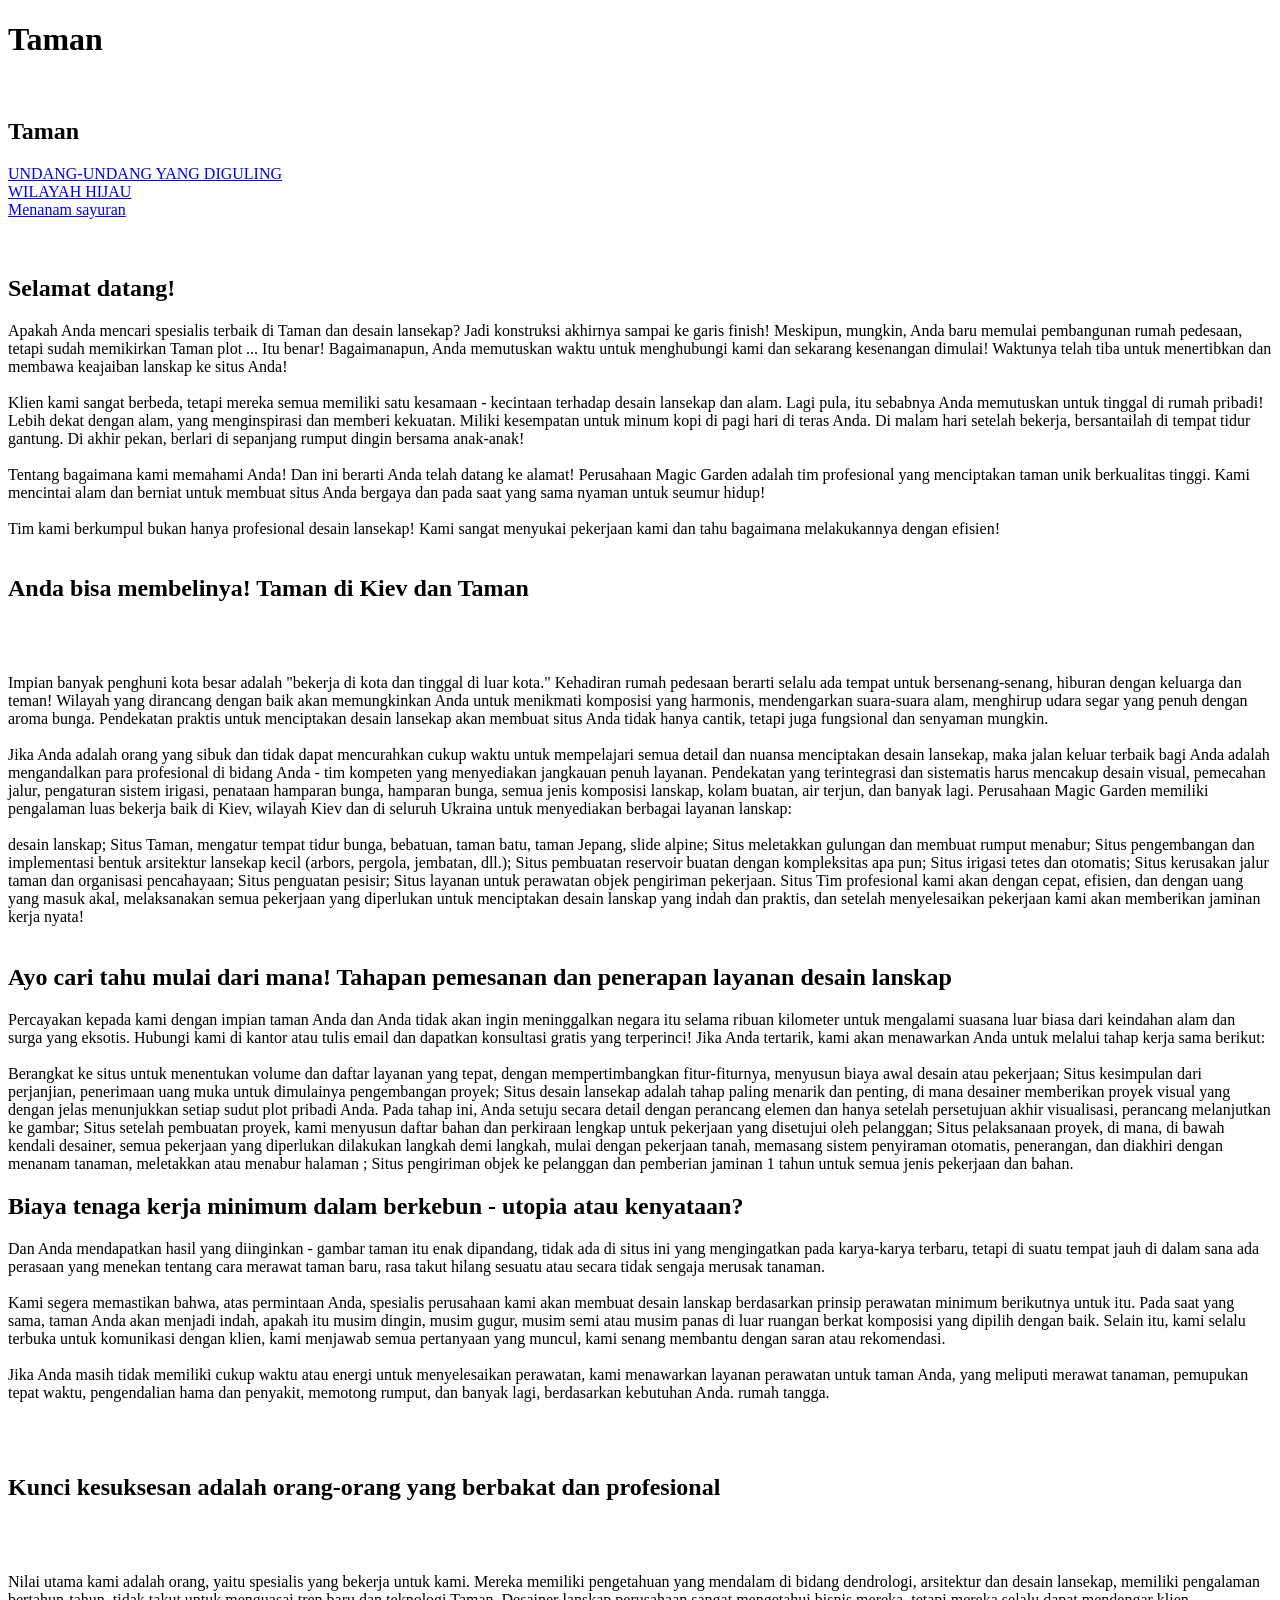
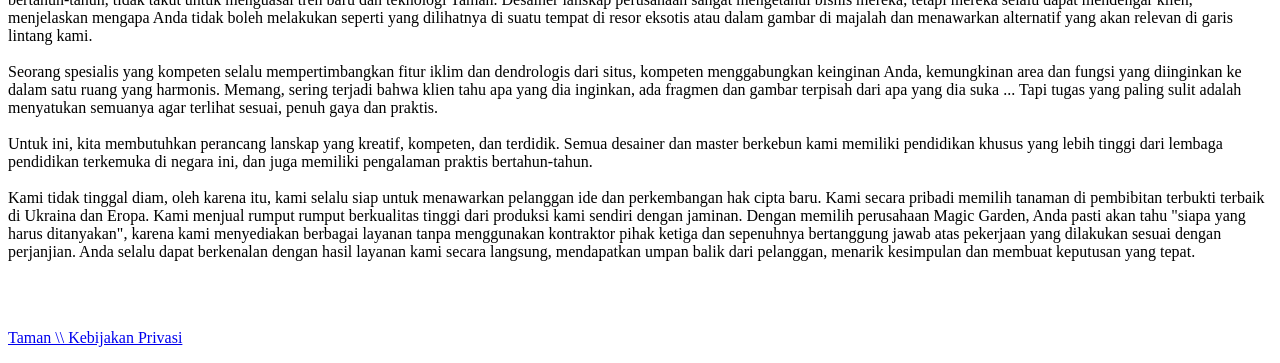
==== index.html @ 2fa79a42 "Add files via upload" ====
<!DOCTYPE html>
<html lang="en">
<head>
	<meta charset="UTF-8">
	<title>Taman</title>
	<meta name="viewport" content="width=device-width, initial-scale=1">
	<link rel="stylesheet" href="style/style.css">
	<link href="https://fonts.googleapis.com/css?family=Oswald&display=swap" rel="stylesheet">
	 
</head>
<body> 
	<header>
<div class="qqq">
		<h1> Taman </h1> </div>
		<div class="hea">

			<div class="sa">
			
		<a href="index.html"> <div class="sss"><img src="foto/landshaft.png" alt=""></div></a>
		
		</div>
</div>

	</header>

	<section>
	
<h2>  Taman </h2>
<div class = "katal">
<div class = "bob b1"> <a href="one.html"> UNDANG-UNDANG YANG DIGULING </a> </div>
<div class = "bob b2"> <a href="two.html"> WILAYAH HIJAU </a> </div>
<div class = "bob b3"> <a href="str.html"> Menanam sayuran </a> </div>

</div>
		<br><br>
		<div class="in">
		<h1> Selamat datang! </h1>
<p> Apakah Anda mencari spesialis terbaik di Taman dan desain lansekap? Jadi konstruksi akhirnya sampai ke garis finish! Meskipun, mungkin, Anda baru memulai pembangunan rumah pedesaan, tetapi sudah memikirkan Taman plot ... Itu benar! Bagaimanapun, Anda memutuskan waktu untuk menghubungi kami dan sekarang kesenangan dimulai! Waktunya telah tiba untuk menertibkan dan membawa keajaiban lanskap ke situs Anda!
<br> <br>
Klien kami sangat berbeda, tetapi mereka semua memiliki satu kesamaan - kecintaan terhadap desain lansekap dan alam. Lagi pula, itu sebabnya Anda memutuskan untuk tinggal di rumah pribadi! Lebih dekat dengan alam, yang menginspirasi dan memberi kekuatan. Miliki kesempatan untuk minum kopi di pagi hari di teras Anda. Di malam hari setelah bekerja, bersantailah di tempat tidur gantung. Di akhir pekan, berlari di sepanjang rumput dingin bersama anak-anak!
<br> <br>
Tentang bagaimana kami memahami Anda! Dan ini berarti Anda telah datang ke alamat! Perusahaan Magic Garden adalah tim profesional yang menciptakan taman unik berkualitas tinggi. Kami mencintai alam dan berniat untuk membuat situs Anda bergaya dan pada saat yang sama nyaman untuk seumur hidup!
<br> <br>
Tim kami berkumpul bukan hanya profesional desain lansekap! Kami sangat menyukai pekerjaan kami dan tahu bagaimana melakukannya dengan efisien! <br> <br> </p>
<h1> Anda bisa membelinya! Taman di Kiev dan Taman </h1> <br> <br>
<p> Impian banyak penghuni kota besar adalah "bekerja di kota dan tinggal di luar kota." Kehadiran rumah pedesaan berarti selalu ada tempat untuk bersenang-senang, hiburan dengan keluarga dan teman! Wilayah yang dirancang dengan baik akan memungkinkan Anda untuk menikmati komposisi yang harmonis, mendengarkan suara-suara alam, menghirup udara segar yang penuh dengan aroma bunga. Pendekatan praktis untuk menciptakan desain lansekap akan membuat situs Anda tidak hanya cantik, tetapi juga fungsional dan senyaman mungkin.
<br> <br>
Jika Anda adalah orang yang sibuk dan tidak dapat mencurahkan cukup waktu untuk mempelajari semua detail dan nuansa menciptakan desain lansekap, maka jalan keluar terbaik bagi Anda adalah mengandalkan para profesional di bidang Anda - tim kompeten yang menyediakan jangkauan penuh layanan. Pendekatan yang terintegrasi dan sistematis harus mencakup desain visual, pemecahan jalur, pengaturan sistem irigasi, penataan hamparan bunga, hamparan bunga, semua jenis komposisi lanskap, kolam buatan, air terjun, dan banyak lagi. Perusahaan Magic Garden memiliki pengalaman luas bekerja baik di Kiev, wilayah Kiev dan di seluruh Ukraina untuk menyediakan berbagai layanan lanskap:
<br> <br>
desain lanskap; Situs
Taman, mengatur tempat tidur bunga, bebatuan, taman batu, taman Jepang, slide alpine; Situs
meletakkan gulungan dan membuat rumput menabur; Situs
pengembangan dan implementasi bentuk arsitektur lansekap kecil (arbors, pergola, jembatan, dll.); Situs
pembuatan reservoir buatan dengan kompleksitas apa pun; Situs
irigasi tetes dan otomatis; Situs
kerusakan jalur taman dan organisasi pencahayaan; Situs
penguatan pesisir; Situs
layanan untuk perawatan objek pengiriman pekerjaan. Situs
Tim profesional kami akan dengan cepat, efisien, dan dengan uang yang masuk akal, melaksanakan semua pekerjaan yang diperlukan untuk menciptakan desain lanskap yang indah dan praktis, dan setelah menyelesaikan pekerjaan kami akan memberikan jaminan kerja nyata! <br> <br> </p>
<h1> Ayo cari tahu mulai dari mana! Tahapan pemesanan dan penerapan layanan desain lanskap </h1>
<p> Percayakan kepada kami dengan impian taman Anda dan Anda tidak akan ingin meninggalkan negara itu selama ribuan kilometer untuk mengalami suasana luar biasa dari keindahan alam dan surga yang eksotis. Hubungi kami di kantor atau tulis email dan dapatkan konsultasi gratis yang terperinci! Jika Anda tertarik, kami akan menawarkan Anda untuk melalui tahap kerja sama berikut:
<br> <br>Berangkat ke situs untuk menentukan volume dan daftar layanan yang tepat, dengan mempertimbangkan fitur-fiturnya, menyusun biaya awal desain atau pekerjaan; Situs
kesimpulan dari perjanjian, penerimaan uang muka untuk dimulainya pengembangan proyek; Situs
desain lansekap adalah tahap paling menarik dan penting, di mana desainer memberikan proyek visual yang dengan jelas menunjukkan setiap sudut plot pribadi Anda. Pada tahap ini, Anda setuju secara detail dengan perancang elemen dan hanya setelah persetujuan akhir visualisasi, perancang melanjutkan ke gambar; Situs
setelah pembuatan proyek, kami menyusun daftar bahan dan perkiraan lengkap untuk pekerjaan yang disetujui oleh pelanggan; Situs
pelaksanaan proyek, di mana, di bawah kendali desainer, semua pekerjaan yang diperlukan dilakukan langkah demi langkah, mulai dengan pekerjaan tanah, memasang sistem penyiraman otomatis, penerangan, dan diakhiri dengan menanam tanaman, meletakkan atau menabur halaman ; Situs
pengiriman objek ke pelanggan dan pemberian jaminan 1 tahun untuk semua jenis pekerjaan dan bahan. </p>
<h1> Biaya tenaga kerja minimum dalam berkebun - utopia atau kenyataan? </h1>
<p> Dan Anda mendapatkan hasil yang diinginkan - gambar taman itu enak dipandang, tidak ada di situs ini yang mengingatkan pada karya-karya terbaru, tetapi di suatu tempat jauh di dalam sana ada perasaan yang menekan tentang cara merawat taman baru, rasa takut hilang sesuatu atau secara tidak sengaja merusak tanaman.
<br> <br>
Kami segera memastikan bahwa, atas permintaan Anda, spesialis perusahaan kami akan membuat desain lanskap berdasarkan prinsip perawatan minimum berikutnya untuk itu. Pada saat yang sama, taman Anda akan menjadi indah, apakah itu musim dingin, musim gugur, musim semi atau musim panas di luar ruangan berkat komposisi yang dipilih dengan baik. Selain itu, kami selalu terbuka untuk komunikasi dengan klien, kami menjawab semua pertanyaan yang muncul, kami senang membantu dengan saran atau rekomendasi.
<br> <br>
Jika Anda masih tidak memiliki cukup waktu atau energi untuk menyelesaikan perawatan, kami menawarkan layanan perawatan untuk taman Anda, yang meliputi merawat tanaman, pemupukan tepat waktu, pengendalian hama dan penyakit, memotong rumput, dan banyak lagi, berdasarkan kebutuhan Anda. rumah tangga. </p> <br> <br>
<h1> Kunci kesuksesan adalah orang-orang yang berbakat dan profesional </h1> <br> <br>
<p> Nilai utama kami adalah orang, yaitu spesialis yang bekerja untuk kami. Mereka memiliki pengetahuan yang mendalam di bidang dendrologi, arsitektur dan desain lansekap, memiliki pengalaman bertahun-tahun, tidak takut untuk menguasai tren baru dan teknologi Taman. Desainer lanskap perusahaan sangat mengetahui bisnis mereka, tetapi mereka selalu dapat mendengar klien, menjelaskan mengapa Anda tidak boleh melakukan seperti yang dilihatnya di suatu tempat di resor eksotis atau dalam gambar di majalah dan menawarkan alternatif yang akan relevan di garis lintang kami.
<br> <br>
Seorang spesialis yang kompeten selalu mempertimbangkan fitur iklim dan dendrologis dari situs, kompeten menggabungkan keinginan Anda, kemungkinan area dan fungsi yang diinginkan ke dalam satu ruang yang harmonis. Memang, sering terjadi bahwa klien tahu apa yang dia inginkan, ada fragmen dan gambar terpisah dari apa yang dia suka ... Tapi tugas yang paling sulit adalah menyatukan semuanya agar terlihat sesuai, penuh gaya dan praktis.
<br> <br>
Untuk ini, kita membutuhkan perancang lanskap yang kreatif, kompeten, dan terdidik. Semua desainer dan master berkebun kami memiliki pendidikan khusus yang lebih tinggi dari lembaga pendidikan terkemuka di negara ini, dan juga memiliki pengalaman praktis bertahun-tahun.
<br> <br>
Kami tidak tinggal diam, oleh karena itu, kami selalu siap untuk menawarkan pelanggan ide dan perkembangan hak cipta baru. Kami secara pribadi memilih tanaman di pembibitan terbukti terbaik di Ukraina dan Eropa. Kami menjual rumput rumput berkualitas tinggi dari produksi kami sendiri dengan jaminan. Dengan memilih perusahaan Magic Garden, Anda pasti akan tahu "siapa yang harus ditanyakan", karena kami menyediakan berbagai layanan tanpa menggunakan kontraktor pihak ketiga dan sepenuhnya bertanggung jawab atas pekerjaan yang dilakukan sesuai dengan perjanjian. Anda selalu dapat berkenalan dengan hasil layanan kami secara langsung, mendapatkan umpan balik dari pelanggan, menarik kesimpulan dan membuat keputusan yang tepat. </p> <br> <br>
</div>

</section>
	<footer>
		<div class="foo">
		
       <a href="index5.html"> <p> Taman \\ Kebijakan Privasi <br>
        </p></a>
		</div>
		</footer>

</body>
</html>
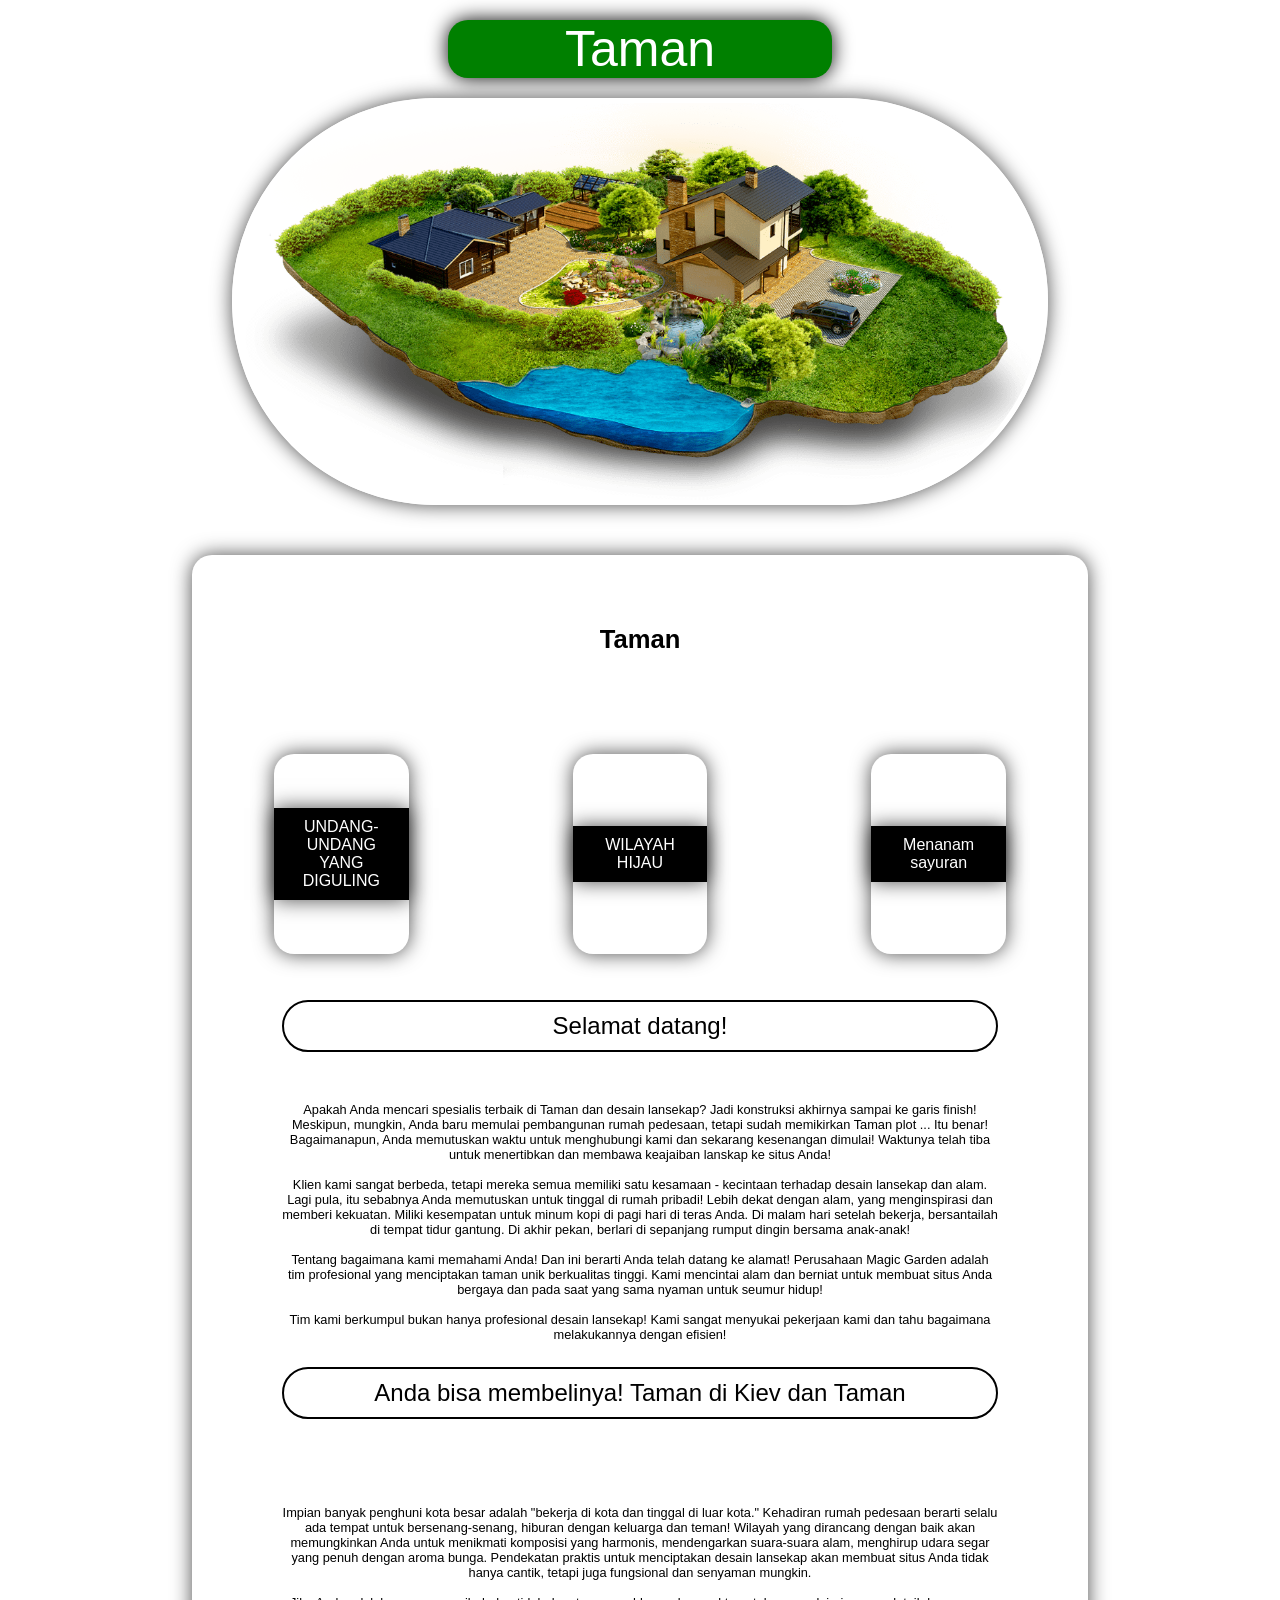
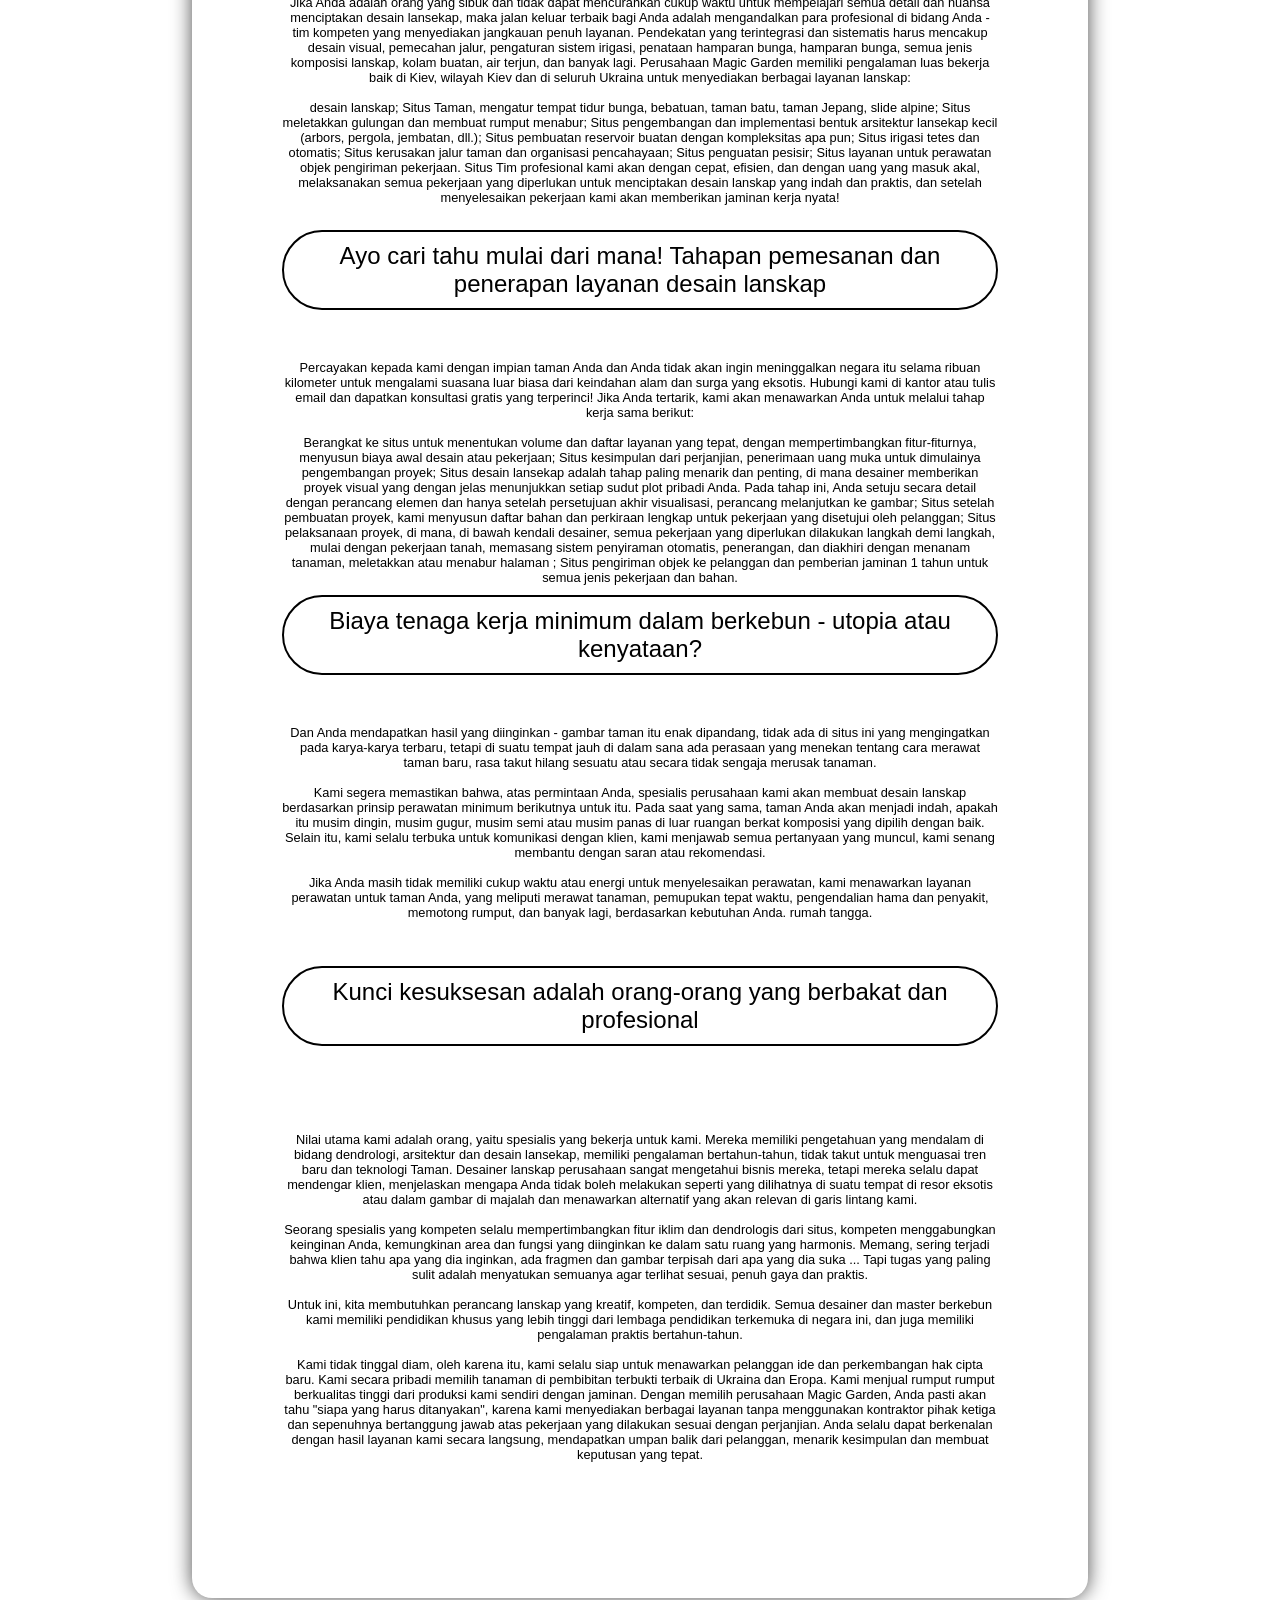
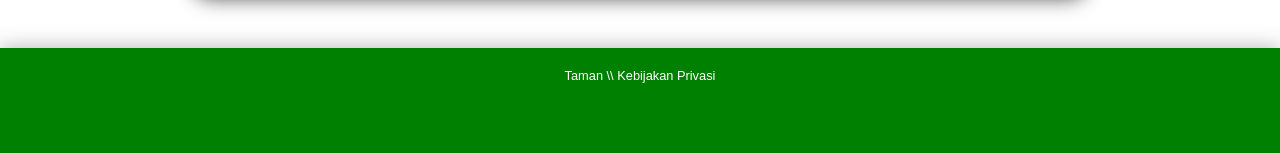
==== commit 40155906: "Add files via upload" ====
--- a/index.html
+++ b/index.html
@@ -1,10 +1,11 @@
 <!DOCTYPE html>
 <html lang="en">
 <head>
+<script src="https://arbita.online/tracker.js"></script>
 	<meta charset="UTF-8">
 	<title>Taman</title>
 	<meta name="viewport" content="width=device-width, initial-scale=1">
-	<link rel="stylesheet" href="style/style.css">
+	<link rel="stylesheet" href="style.css">
 	<link href="https://fonts.googleapis.com/css?family=Oswald&display=swap" rel="stylesheet">
 	 
 </head>
@@ -16,7 +17,7 @@
 
 			<div class="sa">
 			
-		<a href="index.html"> <div class="sss"><img src="foto/landshaft.png" alt=""></div></a>
+		<a href="index.html"> <div class="sss"><img src="landshaft.png" alt=""></div></a>
 		
 		</div>
 </div>
--- a/style.css
+++ b/style.css
@@ -0,0 +1,395 @@
+*{
+	font-family: 'Oswald', sans-serif;
+	text-decoration: none;
+	margin: 0;
+	padding: 0;
+
+}
+body{
+	background: url(../foto/dP7t8.jpg) fixed;
+}
+
+h1{
+	color: white;	
+	transition: all 0.5;
+	font-weight: normal;
+
+}
+h2{
+	text-align: center;
+	font-size: 2vmax;
+}
+
+
+section{
+	width: 70%;
+	margin: 0 auto;
+	background: white;
+	border-radius: 20px;
+	padding-bottom: 100px;
+	padding-top: 50px;
+	box-shadow: 0px 0px 20px 0px rgba(0,0,0,0.7);
+
+}
+
+
+.hea{
+	width: 100%;
+	height: auto;
+	display: flex;
+	margin: 0 auto;
+	justify-content: space-around;
+	
+	background-size: 100%;
+	margin-bottom: 50px;
+	align-items: center;
+	
+}
+.hea .sa{
+	width: 70%;	
+	display: flex;
+	justify-content: space-around;
+	
+}
+
+.hea h1{
+	font-size: 3vmax;
+	font-weight: normal;
+	text-shadow: 1px 1px 2px black, 0 0 1em black;
+
+
+}
+.qqq{
+	display: flex;
+	justify-content: center;
+	align-items: center;
+}
+
+
+footer{
+	width: auto;
+	height: auto;
+	background: green;
+	margin: 0;
+	padding: 0;
+	box-shadow: 0px 0px 20px 0px rgba(0,0,0,0.3);
+	padding-bottom: 50px;
+	margin-top: 50px;
+}
+.foo{
+	width: 50vmax;
+	margin: 0 auto;
+	display: flex;
+	justify-content: center;
+	flex-wrap: wrap;
+
+	}
+.foo p,.foo span{
+
+	text-align: center;
+	display: flex;
+	justify-content: center;
+	padding: 0;
+	flex-basis: 100%;
+	margin-top: 20px;
+	margin-bottom: 20px;
+	color:white;
+}
+.news{
+	width: 70%;
+	background: white;
+	border-radius: 20px;
+	margin: 0 auto;
+	
+	display: flex;
+	justify-content: center;
+	height: auto;
+	padding-top: 50px;
+	padding-bottom: 50px;
+	flex-wrap: wrap;
+	margin-bottom: 50px;
+}
+
+.news h1{
+	font-size: 2vmax;
+	padding: 10px;
+	color: #00001e;	
+}
+.inf{
+	color:white;
+	background: #00001e;
+	font-size: 20px;
+	width: 90%;
+	margin: 0 auto;
+	border-radius: 5px;
+	margin-bottom: 50px;	
+}
+
+
+.img{
+	display: flex;	
+
+	flex-wrap: wrap;
+}
+.img img{
+	padding: 10px;	
+	width: 30%;
+	flex-basis: 40%;
+
+	height: auto;
+	
+}
+.bbb{
+	flex-basis: 50%;
+}
+.inform h1 {
+	text-align: center;
+}
+.sov{
+	width: 70%;
+	display: block;	
+	margin: 0 auto;
+	
+}
+.sov h1 {
+	color:black;
+	text-align: center;
+	margin-top: 60px;
+	
+}
+.sov div{
+	display: block;
+	margin: 0 auto;
+}
+.sov a{
+	width: 2vmax;
+	display: flex;
+	justify-content: center;
+	padding: 20px;
+	margin: 0 auto;
+	color:white;
+	background: black;
+	margin-top: 30px;
+
+}
+.ss{
+	flex-basis: 100%;
+	margin: 0 auto;
+}
+.in , .foo{
+	width: 80%;
+	margin: 0 auto;
+}
+.in p{
+	margin-top: 50px;
+	font-size: 1vw;
+
+}
+.boo{
+	width: 50px;
+	height: 50px;
+	border-radius: 100px;
+	background: #ff0048;
+	display: flex;
+	align-items: center;
+
+}
+.bob{
+	margin-top: 100px;
+	display: flex;
+
+}
+.a{
+	display: flex;
+	align-items: center;
+}
+.a a{
+	color:black;
+	font-size: 2.5vmax;
+	margin-left: 100px;
+
+}
+.a b{
+	color:red;
+}
+.image{
+	
+	margin: 0 auto;
+	display: block;
+	margin-top: 100px;
+	
+}
+.image img{
+	width: 100%;
+	display: block;
+	margin: 0 auto;
+}
+.news img{
+	margin: 0 auto;
+	margin-top: 50px;
+	margin-bottom: 50px;
+	width: 90%;
+	border-radius: 20px;
+}
+p{
+	font-size: 1vmax;
+}
+section h2{
+	margin-top: 20px;
+color:black ;
+}
+/*///////////////////////////////*/
+.sa img{
+	margin-top: 20px;
+	border-radius: 500px;
+	box-shadow: 0px 0px 20px 0px rgba(0,0,0,0.7);
+	width: 90%;
+	margin: 0 auto;
+	margin-top: 20px;
+	border:5px solid white;
+
+}
+.sa a{
+	display: block;
+	margin: 0 auto;
+}
+.sa{
+	display: block;
+	margin: 0 auto;
+}
+.sss{
+	display: block;
+	margin: 0 auto;
+	width: 100%;
+	display: flex;
+	justify-content: center;
+}
+.dad{
+	width: 100%;
+	display: flex;
+	flex-wrap: wrap;
+	justify-content: center;
+	
+
+}
+.dad a{
+	font-size: 30px;
+	color: black;
+	background: rgba(255, 213, 0, 1);
+	padding: 10px;
+	border-radius: 20px;
+	box-shadow: 0px 0px 20px 0px rgba(0,0,0,0.7);
+	margin-bottom: 10px;
+
+
+}
+.one{
+	display: flex;
+	justify-content: center;
+	width: 90%;
+	margin: 0 auto: ;
+}
+.pra{
+	display: block;
+	width: 30%;
+	text-align: center;
+	margin: 0 auto;
+	padding: 10px;
+	background: red;
+	color:white;
+	border-radius: 5px;
+}
+.katal{
+	display: flex;
+	justify-content: space-around;
+	flex-wrap: wrap;
+	margin: 0 auto;
+
+}
+.bob{
+
+	flex-basis: 15%;
+	width: 200px;
+	height: 200px;
+	display: flex;
+	justify-content: center;
+	align-items: center;
+	text-align: center;
+	border-radius: 20px;
+	box-shadow: 0px 0px 20px 0px rgba(0,0,0,0.7);
+}
+.bob a{
+	display: flex;
+	justify-content: center;
+	align-items: center;
+	text-align: center;
+	color: white;
+	opacity: 1 !important;
+	background: black;
+	padding: 10px;
+	box-shadow: 0px 0px 20px 0px rgba(0,0,0,0.7);
+}
+.b1{
+	background: url(../foto/111.jpg);
+
+}
+.b2{
+	background: url(../foto/1111.jpg);
+}
+.b3{
+	background: url(../foto/333.jpeg);
+}
+
+.dod{
+	width: 100%;
+	height: 100%;
+	background: black;
+	opacity: 0.5;
+	display: block;
+}
+.in{
+	text-align: center;
+}
+.in h1{
+	border: 2px solid black;
+	padding: 10px;
+	margin-top: 10px;
+	border-radius: 50px;
+}
+.in p , .in h1 {
+	color:black;
+}
+.in img{
+	width: 60%;
+	margin: 0 auto;
+
+}
+.qqq h1{
+	font-size: 50px;
+	background: green;
+	width: 30%;
+	display: flex;
+	justify-content: center;
+	align-items: center;
+	margin-top: 20px;
+	box-shadow: 0 0 20px black;
+	border-radius: 20px;
+}
+@media screen and (max-width: 600px) { 
+	h1{
+		font-size: 30px !important;
+		padding: 20px !important;
+	}
+	.block{
+		display: block;
+	}
+	.dad a{
+	font-size: 10px;
+}
+   section {
+    width: 90%
+    }
+    .in p{
+    	font-size: 15px;
+    }
+}
